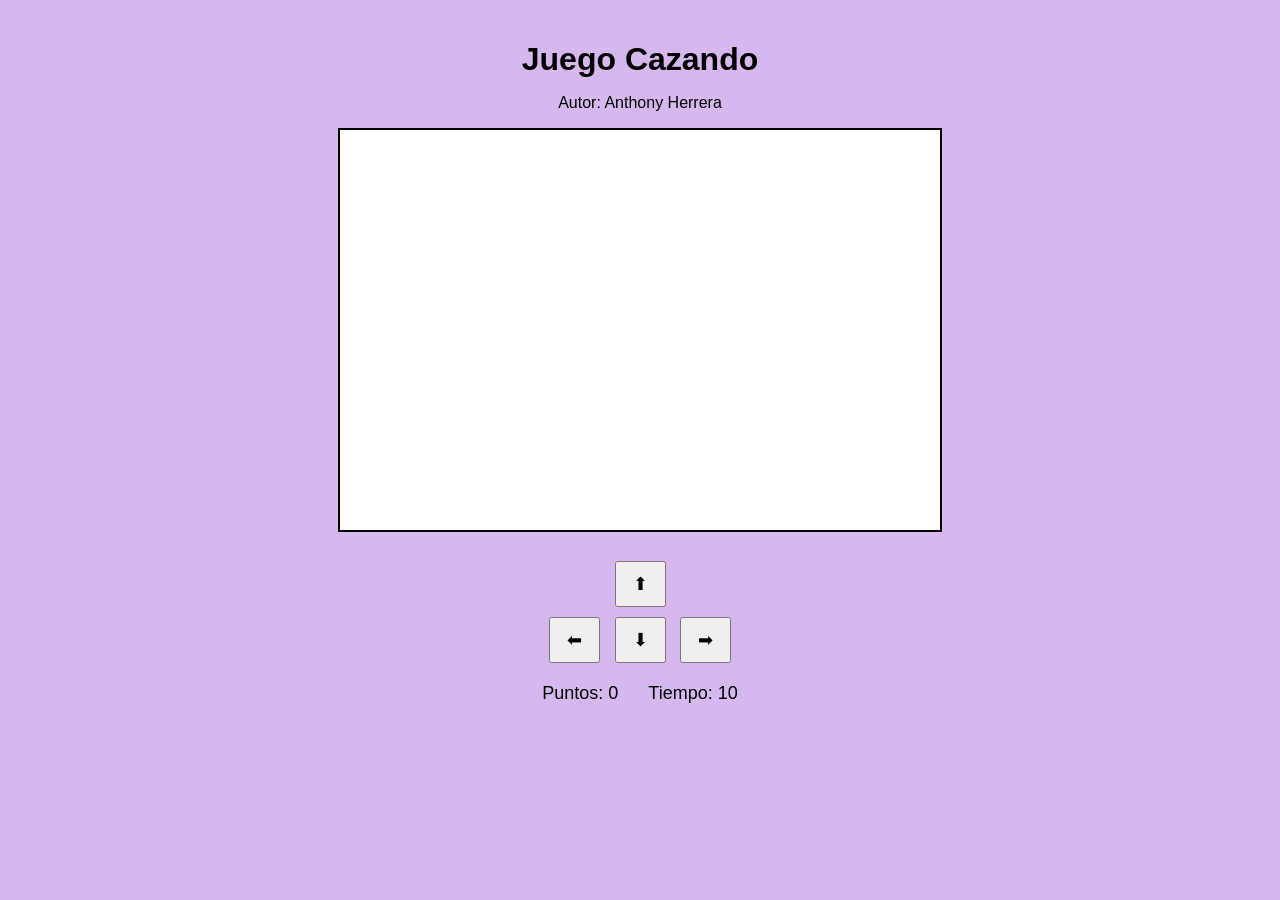
==== cazando.html @ f216d86f "Iniciando Juego" ====
<!DOCTYPE html>
<html>
<head>
  <title>Juego Cazando</title>
  <link rel="stylesheet" href="cazando.css"/>
  
</head>
<body>

  <h1>Juego Cazando</h1>
  <p>Autor: Anthony Herrera</p>

  <canvas id="juegoCanva" width="600" height="400"></canvas>
  <div class="controles">
    <button id="btnArriba">⬆</button>
    <br>
    <button id="btnIzquierda">⬅</button>
    <button id="btnAbajo">⬇</button>
    <button id="btnDerecha">➡</button>
  </div>


  <div class="panel">
    <span>Puntos: <span id="puntos">0</span></span>
    <span>Tiempo: <span id="tiempo">10</span></span>
  </div>

  <p id="mensaje"></p>

  
</body>
</html>
---- cazando.css ----
body {
  text-align: center;
  font-family: Arial, sans-serif;
  background: #d6b8ee;
  margin: 0;
  padding: 20px;
}

h1 {
  margin-bottom: 5px;
}

.panel {
  margin: 15px 0;
  font-size: 18px;
  display: flex;
  justify-content: center;
  gap: 30px;
}

canvas {
  background: white;
  border: 2px solid black;
}

.controles {
  margin-top: 20px;
}

button {
  margin: 5px;
  padding: 10px 16px;
  font-size: 18px;
  cursor: pointer;
}

#mensaje {
  font-size: 20px;
  font-weight: bold;
  color: darkred;
  margin-top: 15px;
}
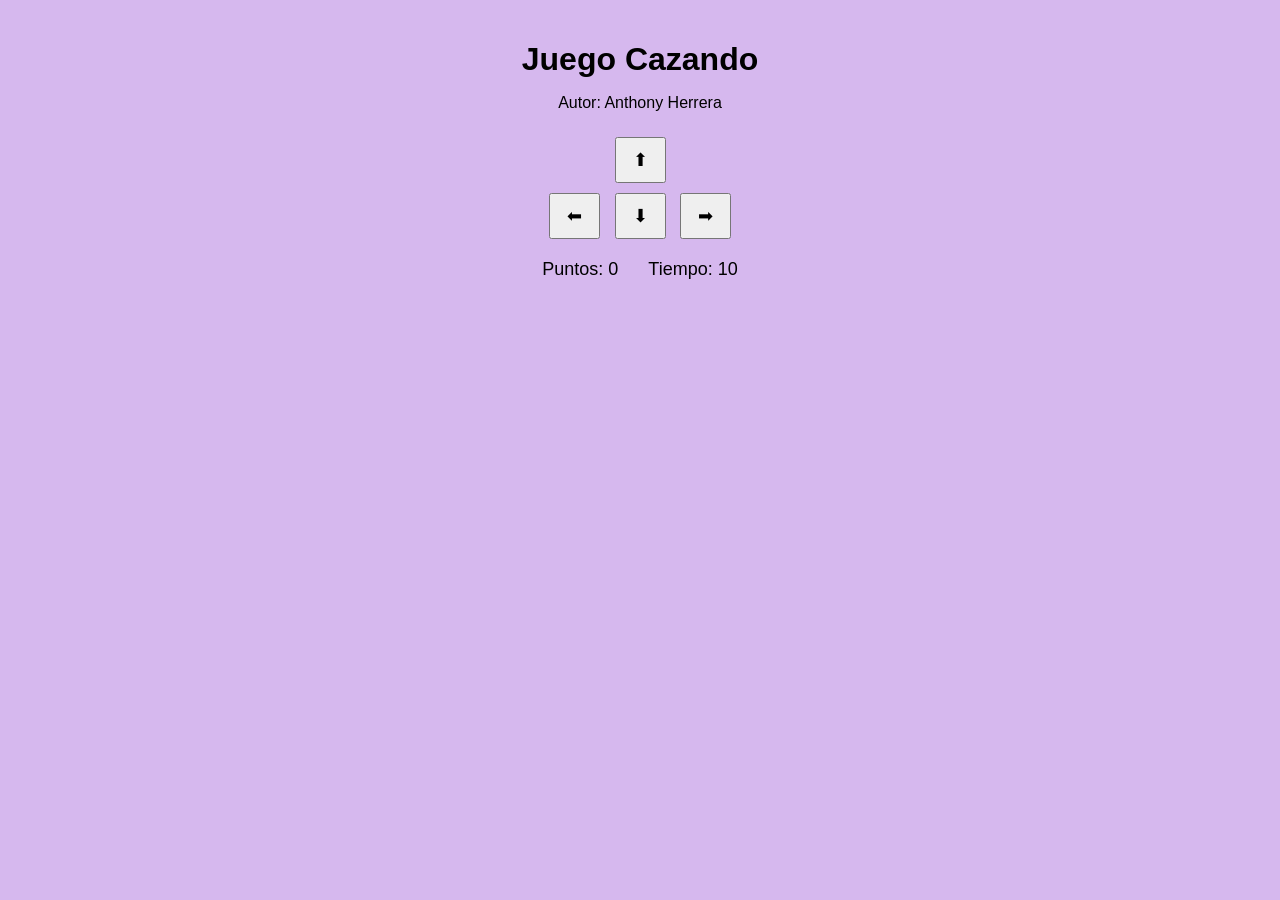
==== commit 948aa93c: "Iniciando Juego" ====
--- a/cazando.html
+++ b/cazando.html
@@ -10,7 +10,7 @@
   <h1>Juego Cazando</h1>
   <p>Autor: Anthony Herrera</p>
 
-  <canvas id="juegoCanva" width="600" height="400"></canvas>
+  
   <div class="controles">
     <button id="btnArriba">⬆</button>
     <br>
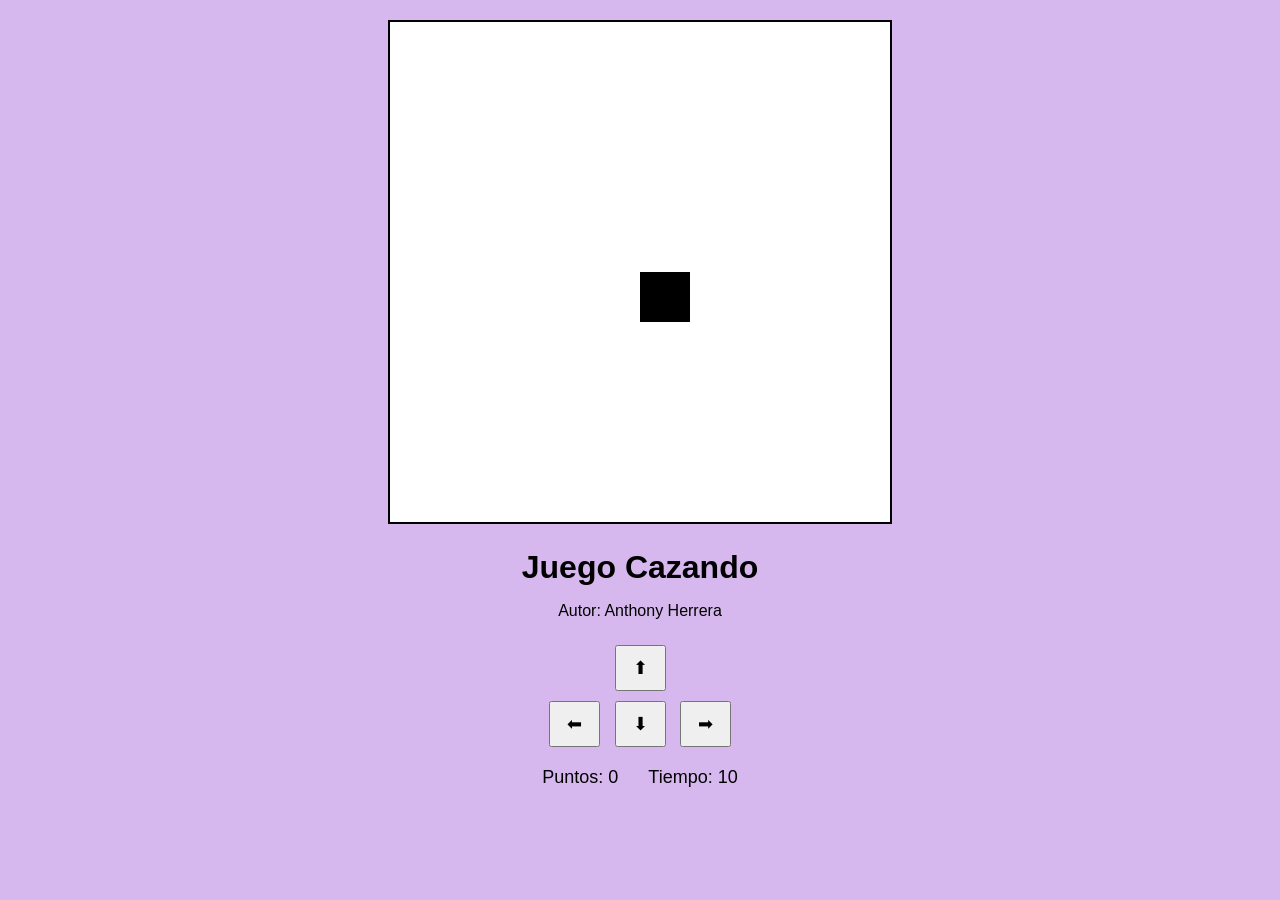
==== commit ab1407dc: "Graficar al gato" ====
--- a/cazando.html
+++ b/cazando.html
@@ -6,7 +6,7 @@
   
 </head>
 <body>
-
+  <canvas id="areaJuego" width="500" height="500"></canvas>
   <h1>Juego Cazando</h1>
   <p>Autor: Anthony Herrera</p>
 
@@ -27,6 +27,6 @@
 
   <p id="mensaje"></p>
 
-  
+  <script src="cazando.js"></script>
 </body>
 </html>
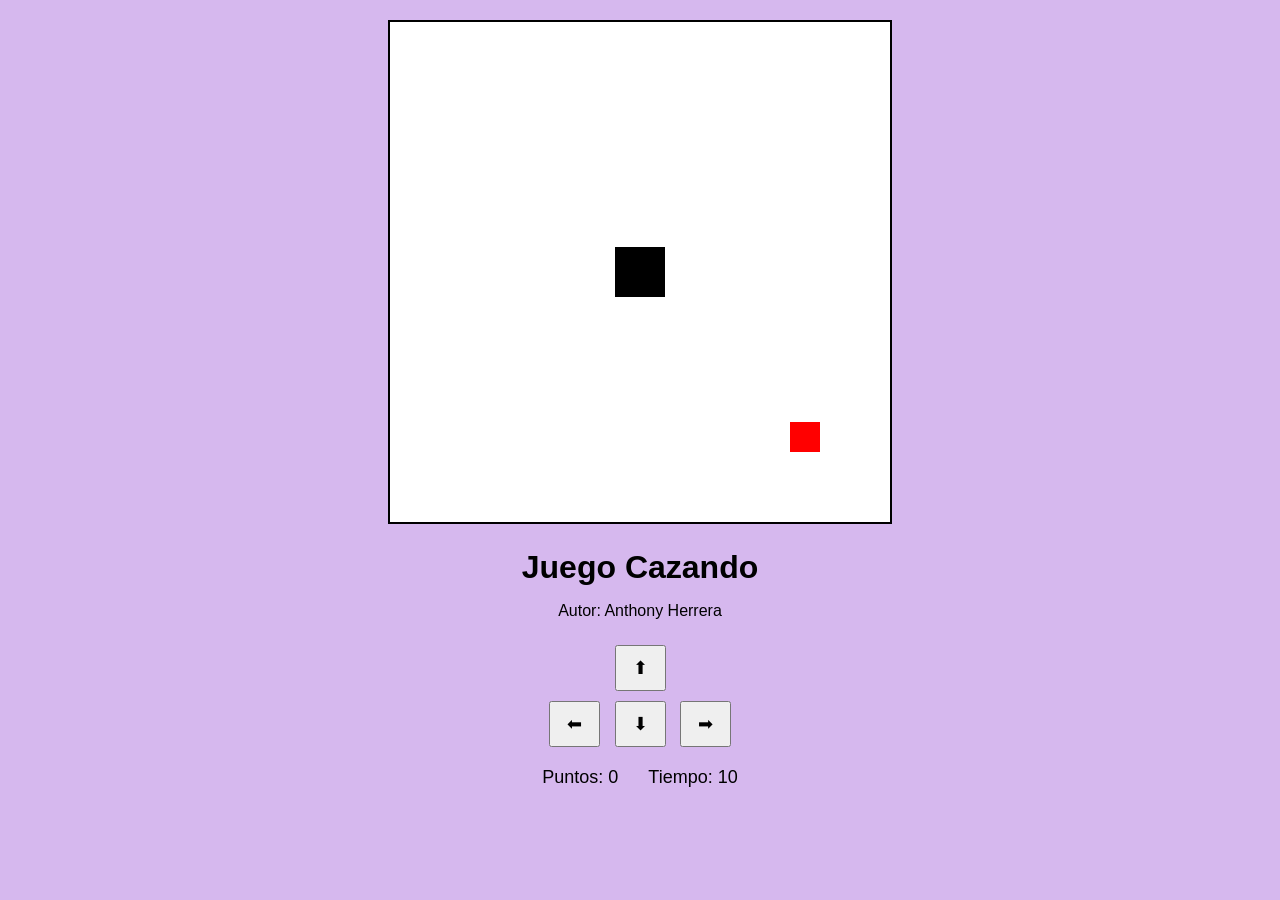
==== commit 7cee389f: "finalizacion de la parte 1" ====
--- a/cazando.html
+++ b/cazando.html
@@ -5,7 +5,7 @@
   <link rel="stylesheet" href="cazando.css"/>
   
 </head>
-<body>
+<body onload="iniciarJuego()">
   <canvas id="areaJuego" width="500" height="500"></canvas>
   <h1>Juego Cazando</h1>
   <p>Autor: Anthony Herrera</p>
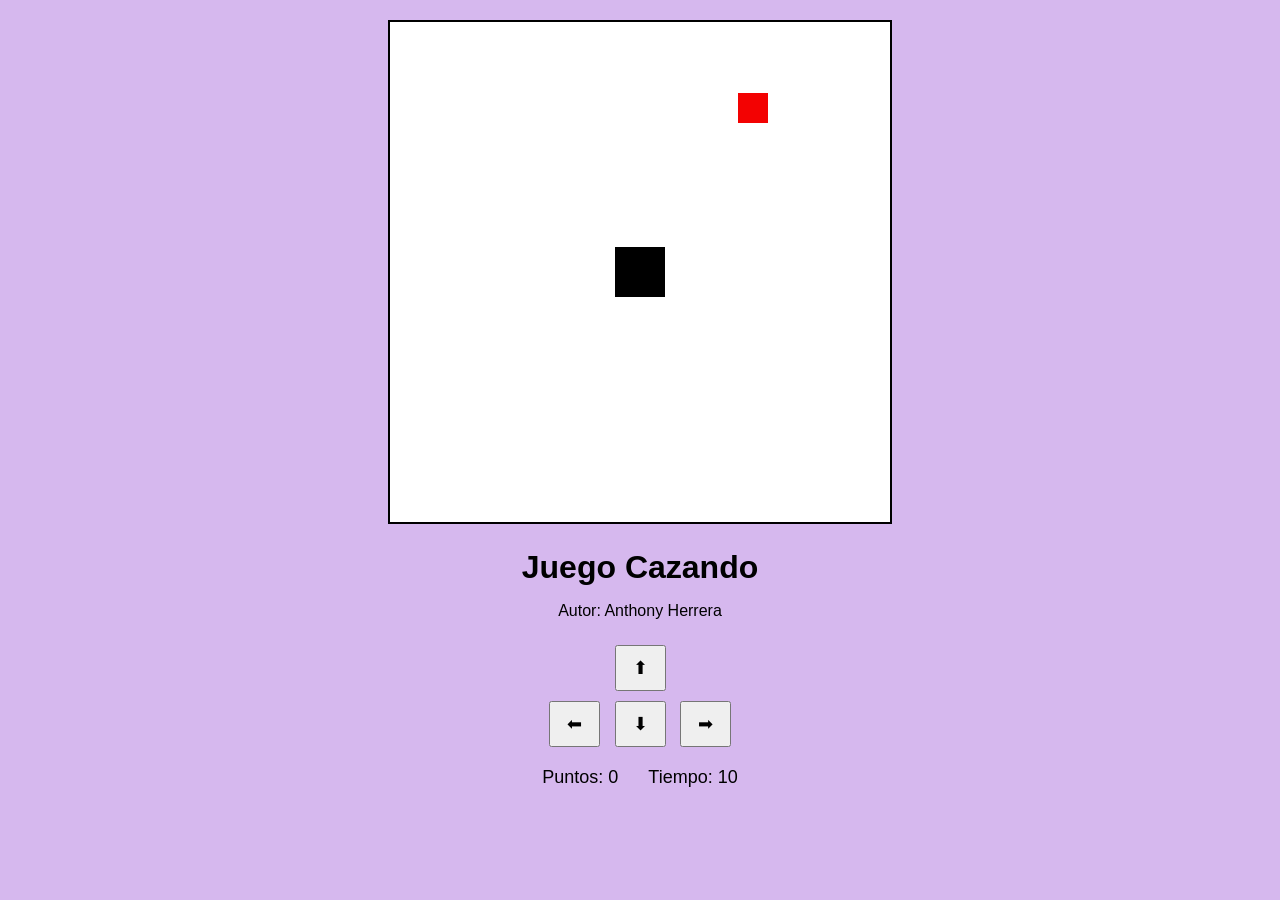
==== commit 63463cb4: "La comida aparece y desaparece y sistema de puntaje" ====
--- a/cazando.html
+++ b/cazando.html
@@ -3,7 +3,7 @@
 <head>
   <title>Juego Cazando</title>
   <link rel="stylesheet" href="cazando.css"/>
-  
+  <script src="utils.js"></script>
 </head>
 <body onload="iniciarJuego()">
   <canvas id="areaJuego" width="500" height="500"></canvas>
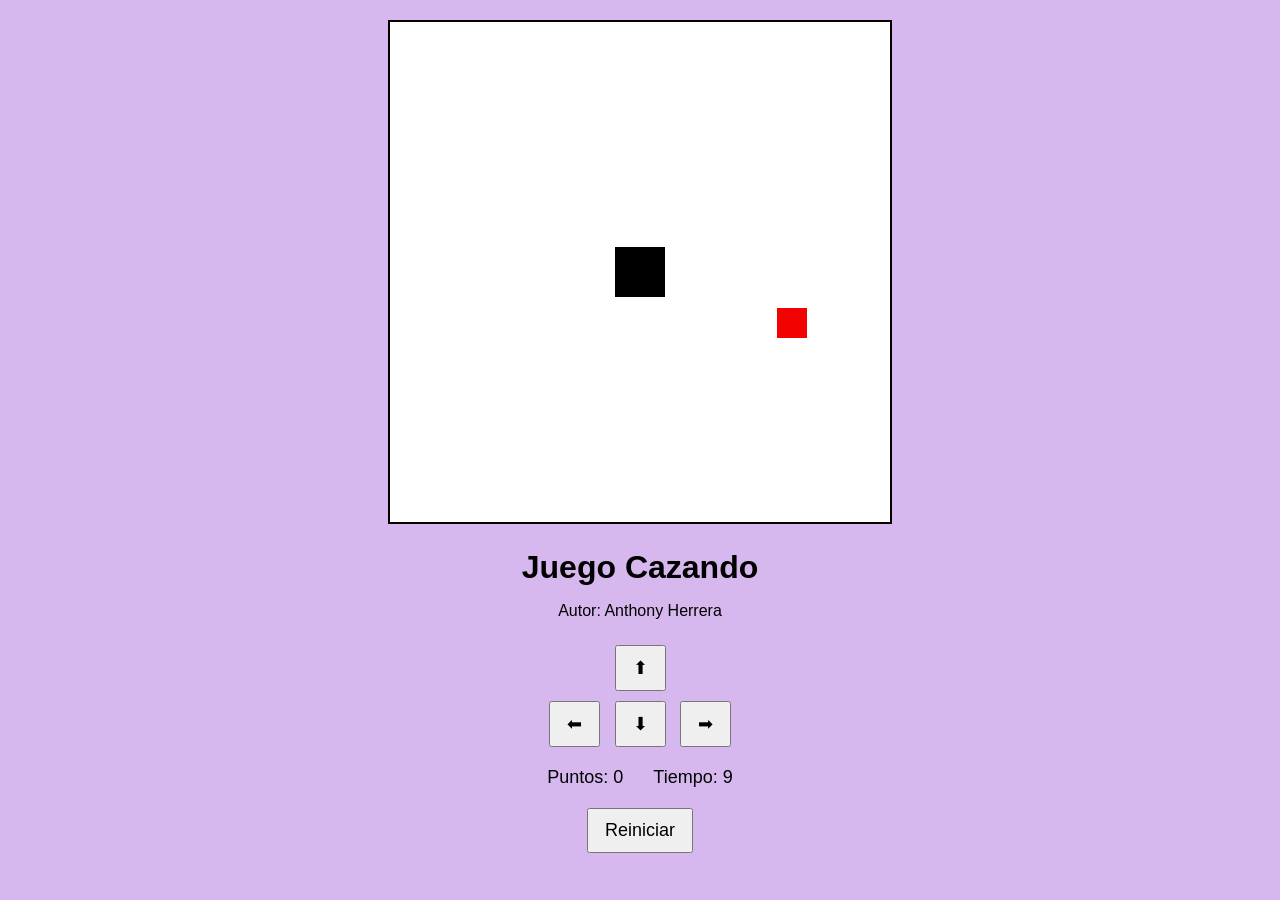
==== commit e50bd904: "Parte 6 reiniciar tambien se quito el alert de atrapo" ====
--- a/cazando.html
+++ b/cazando.html
@@ -24,8 +24,9 @@
     <span>Puntos: <span id="puntos">0</span></span>
     <span>Tiempo: <span id="tiempo">10</span></span>
   </div>
-
+<button onclick="reiniciar()">Reiniciar</button>
   <p id="mensaje"></p>
+  
 
   <script src="cazando.js"></script>
 </body>
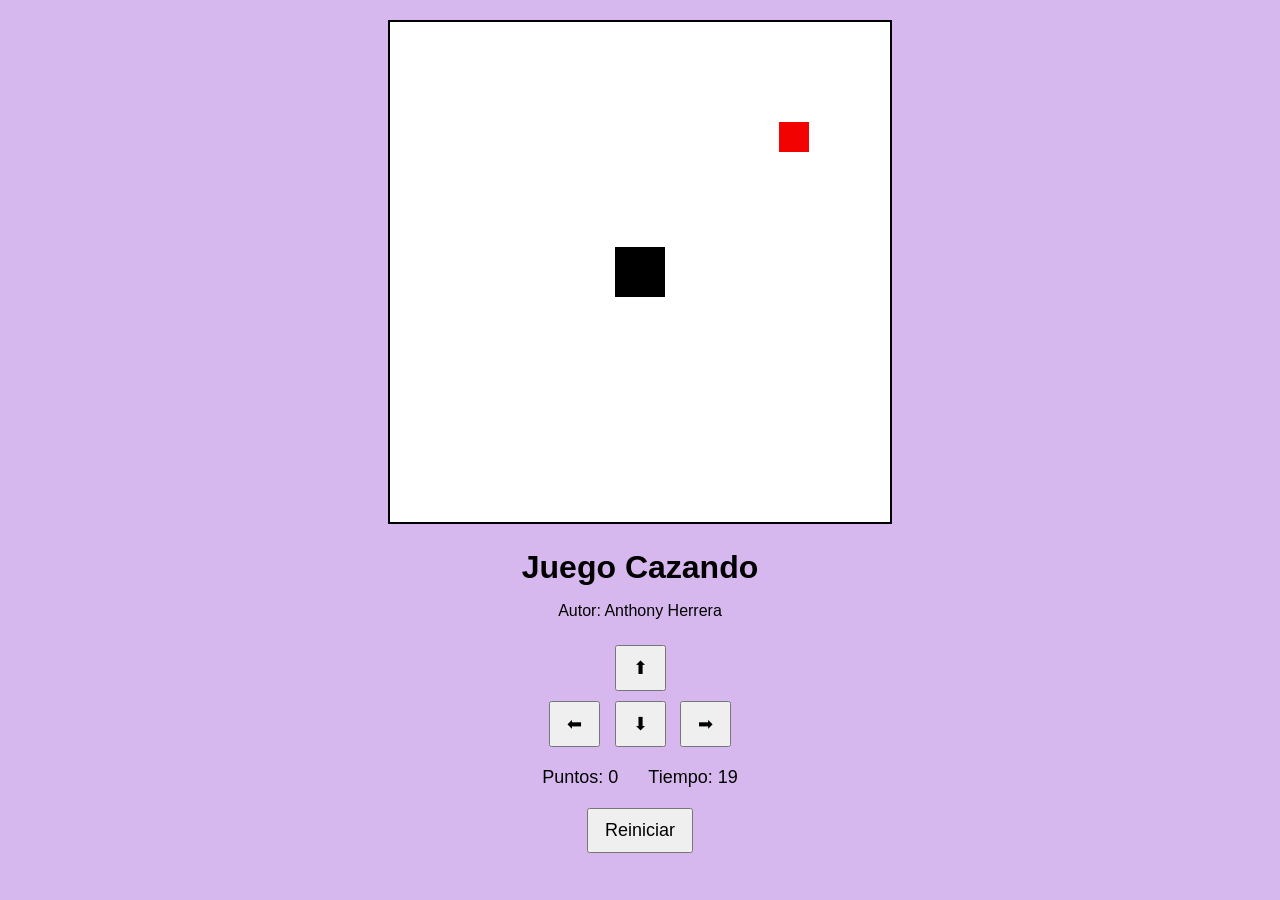
==== commit 2f68ad14: "se le agrego 10s mas de tiempo" ====
--- a/cazando.html
+++ b/cazando.html
@@ -22,7 +22,7 @@
 
   <div class="panel">
     <span>Puntos: <span id="puntos">0</span></span>
-    <span>Tiempo: <span id="tiempo">10</span></span>
+    <span>Tiempo: <span id="tiempo">20</span></span>
   </div>
 <button onclick="reiniciar()">Reiniciar</button>
   <p id="mensaje"></p>
